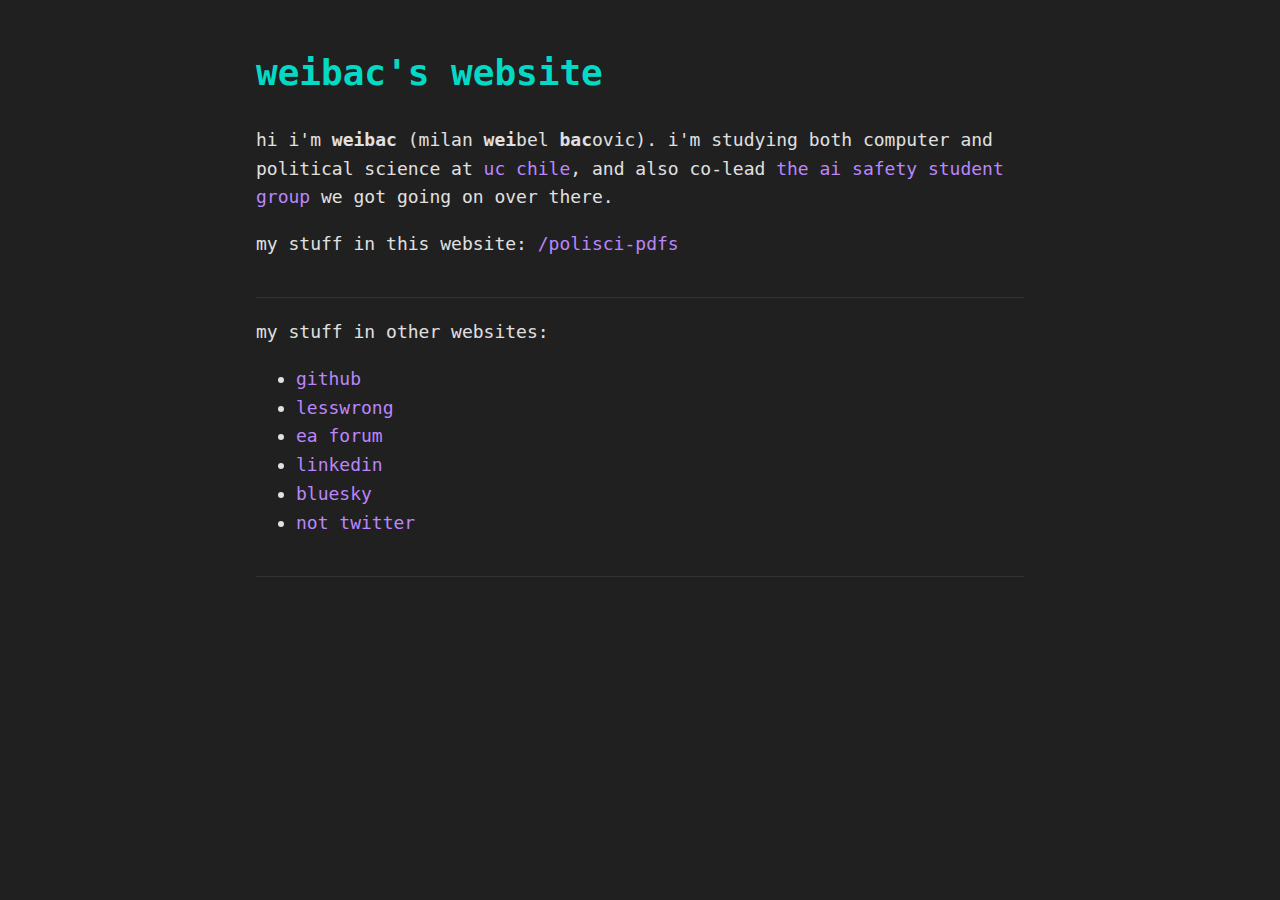
==== index.html @ 81d5bb4a "feat: 2 opengraph tags" ====
<!DOCTYPE html>
<html lang="en">

<head>
<meta charset="UTF-8">
<title>Milan Weibel Bacovic (weibac)</title>

<!-- content meta tags-->
<meta name="description" content="Milan Weibel Bacovic (weibac), computer science and political science student at UC Chile, co-leader of an AI Safety student group. Research, projects, and profile links."/>
<meta name="keywords" content="Milan Weibel Bacovic, Milan Weibel, weibac, UC Chile, AI, AI Alignment, AI Safety, Effective Altruism, lesswrong, Computer Science, Political Science"/>
<meta name="author" content="Milan Weibel"/>

<!-- open graph meta tags-->
<meta property="og:type" content="website"/>
<meta property="og:url" content="https://weibac.github.io"/>
<meta property="og:title" content="Milan Weibel Bacovic (weibac)"/>
<meta property="og:description" content="Milan Weibel Bacovic (weibac), computer science and political science student at UC Chile, co-leader of an AI Safety student group. Research, projects, and profile links."/>
<meta property="og:site_name" content="Milan Weibel Bacovic"/>
<meta property="og:locale" content="en_US"/>

<!-- Schema.org Person markup -->
<script type="application/ld+json">
{
    "@context": "https://schema.org",
    "@type": "Person",
    "name": "Milan Weibel Bacovic",
    "alternateName": "weibac",
    "url": "https://weibac.github.io",
    "sameAs": [
        "https://github.com/weibac",
        "https://www.linkedin.com/in/milan-weibel-bacovic-352027247/",
        "https://www.lesswrong.com/users/milan-w",
        "https://forum.effectivealtruism.org/users/milan-weibel",
        "https://bsky.app/profile/weibac.bsky.social"
    ],
    "affiliation": [
        {
            "@type": "Organization",
            "name": "Pontificia Universidad Católica de Chile",
            "url": "https://www.uc.cl/en"
        },
        {
            "@type": "Organization",
            "name": "AI Safety UC",
            "url": "https://aisuc.dev"
        }
    ]
}
</script>

<!-- css -->
<link href="main.css" rel="stylesheet" type="text/css"/>

</head>


<body>
<main>
<article>
<h1>weibac's website</h1>
<p>hi i'm <b>weibac</b> (milan <b>wei</b>bel <b>bac</b>ovic). i'm studying both computer and political science at <a href="https://www.uc.cl/en">uc chile</a>, and also co-lead <a href="https://aisuc.dev">the ai safety student group</a> we got going on over there.</p>

<section>
<p>my stuff in this website: <a href="/polisci-pdfs">/polisci-pdfs</a></p>
</section>

<section>
<p>my stuff in other websites:</p>
<nav>
<ul>
<li><a href=https://github.com/weibac>github</a></li>
<li><a href=https://www.lesswrong.com/users/milan-w?commentsSortBy=magic&sortedBy=top>lesswrong</a></li>
<li><a href=https://forum.effectivealtruism.org/users/milan-weibel?sortedBy=top>ea forum</a></li>
<li><a href=https://www.linkedin.com/in/milan-weibel-bacovic-352027247/?locale=en_US>linkedin</a></li>
<li><a href=https://bsky.app/profile/weibac.bsky.social>bluesky</a></li>
<li><a href=https://nitter.poast.org/mweibac>not twitter</a></li>
</ul>
</nav>
</section>

</article>
</main>
</body>

</html>
---- main.css ----
/* Dark mode styles */
:root {
  --bg-color: #202020;
  --text-color: #e0e0e0;
  --link-color: #bb86fc;
  --heading-color: #03dac6;
  --border-color: #333333;
}

body {
  background-color: var(--bg-color);
  color: var(--text-color);
  font-family: monospace;
  line-height: 1.6;
  margin: 0;
  padding: 0;
  font-size: 16px;
}

header, main, footer {
  padding: 1.25rem;
  max-width: 90%;
  width: 100%;
  margin: 0 auto;
}

h1, h2, h3 {
  color: var(--heading-color);
}

a {
  color: var(--link-color);
  text-decoration: none;
}
a:hover {
  text-decoration: underline;
}

/* Media Queries for Responsiveness */
@media screen and (min-width: 768px) {
  body {
    font-size: 18px;
  }

  header, main, footer {
    max-width: 80%;
  }

  .round-image {
    width: 30vw;
    height: 30vw;
  }
}

@media screen and (min-width: 1024px) {
  header, main, footer {
    max-width: 70%;
  }

  .round-image {
    width: 20vw;
    height: 20vw;
  }
}

@media screen and (min-width: 1200px) {
  header, main, footer {
    max-width: 60%;
  }

  .round-image {
    width: 150px;
    height: 150px;
  }
}

/* Add a subtle border to sections */
section {
  border-bottom: 1px solid var(--border-color);
  padding-bottom: 1.25rem;
  margin-bottom: 1.25rem;
}

/* Style for code blocks */
pre, code {
  background-color: #1e1e1e;
  border-radius: 0.25rem;
  padding: 0.625rem;
  overflow-x: auto;
}
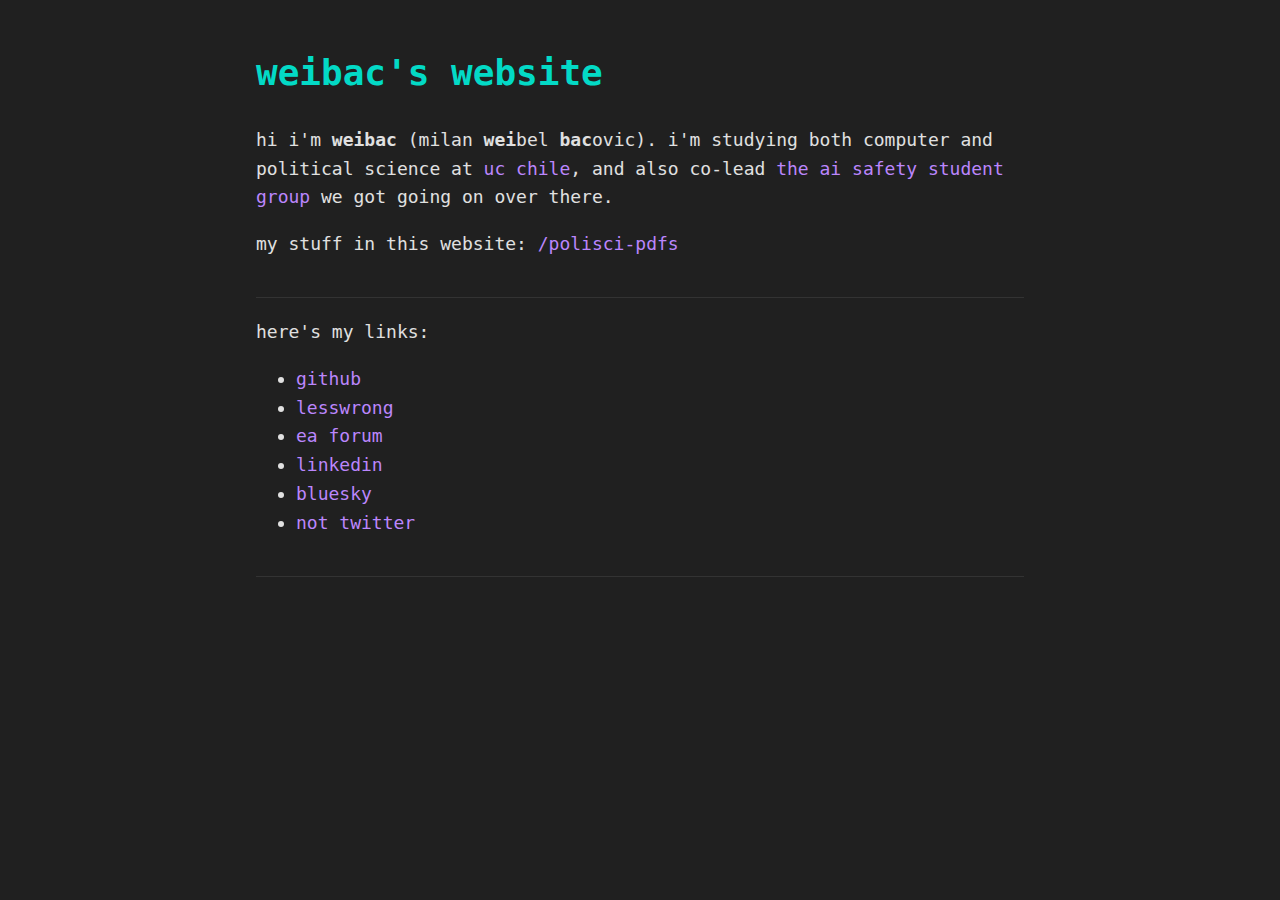
==== commit e0d95f06: "minor: rephrasing and improve semanticness" ====
--- a/index.html
+++ b/index.html
@@ -3,6 +3,7 @@
 
 <head>
 <meta charset="UTF-8">
+<meta name="viewport" content="width=device-width, initial-scale=1.0">
 <title>Milan Weibel Bacovic (weibac)</title>
 
 <!-- content meta tags-->
@@ -17,6 +18,12 @@
 <meta property="og:description" content="Milan Weibel Bacovic (weibac), computer science and political science student at UC Chile, co-leader of an AI Safety student group. Research, projects, and profile links."/>
 <meta property="og:site_name" content="Milan Weibel Bacovic"/>
 <meta property="og:locale" content="en_US"/>
+
+<!-- twitter meta tags -->
+<meta name="twitter:url" content="https://weibac.github.io"/>
+<meta name="twitter:title" content="Milan Weibel Bacovic (weibac)"/>
+<meta name="twitter:description" content="Milan Weibel Bacovic (weibac), computer science and political science student at UC Chile, co-leader of an AI Safety student group. Research, projects, and profile links."/>
+
 
 <!-- Schema.org Person markup -->
 <script type="application/ld+json">
@@ -37,14 +44,29 @@
         {
             "@type": "Organization",
             "name": "Pontificia Universidad Católica de Chile",
+            "alternateName": ["UC Chile", "PUC"],
             "url": "https://www.uc.cl/en"
         },
         {
             "@type": "Organization",
-            "name": "AI Safety UC",
+            "name":  "AI Safety Initiative @ UC Chile",
+	    "alternateName": ["AI Safety @ UC Chile", "AI Safety UC"],
             "url": "https://aisuc.dev"
         }
-    ]
+    ],
+    "knowsAbout": [
+        "Artificial Intelligence",
+        "AI Safety",
+        "Computer Science",
+        "Political Science",
+        "Effective Altruism"
+    ],
+    "alumniOf": {
+        "@type": "Organization",
+        "name": "Pontificia Universidad Católica de Chile",
+        "alternateName": ["UC Chile", "PUC"],
+        "url": "https://www.uc.cl/en"
+    }
 }
 </script>
 
@@ -61,11 +83,12 @@
 <p>hi i'm <b>weibac</b> (milan <b>wei</b>bel <b>bac</b>ovic). i'm studying both computer and political science at <a href="https://www.uc.cl/en">uc chile</a>, and also co-lead <a href="https://aisuc.dev">the ai safety student group</a> we got going on over there.</p>
 
 <section>
-<p>my stuff in this website: <a href="/polisci-pdfs">/polisci-pdfs</a></p>
-</section>
+<nav><p>my stuff in this website:
+<a href="/polisci-pdfs">/polisci-pdfs</a>
+</p></nav></section>
 
 <section>
-<p>my stuff in other websites:</p>
+<p>here's my links:</p>
 <nav>
 <ul>
 <li><a href=https://github.com/weibac>github</a></li>
--- a/main.css
+++ b/main.css
@@ -45,32 +45,17 @@
   header, main, footer {
     max-width: 80%;
   }
-
-  .round-image {
-    width: 30vw;
-    height: 30vw;
-  }
 }
 
 @media screen and (min-width: 1024px) {
   header, main, footer {
     max-width: 70%;
   }
-
-  .round-image {
-    width: 20vw;
-    height: 20vw;
-  }
 }
 
 @media screen and (min-width: 1200px) {
   header, main, footer {
     max-width: 60%;
-  }
-
-  .round-image {
-    width: 150px;
-    height: 150px;
   }
 }
 
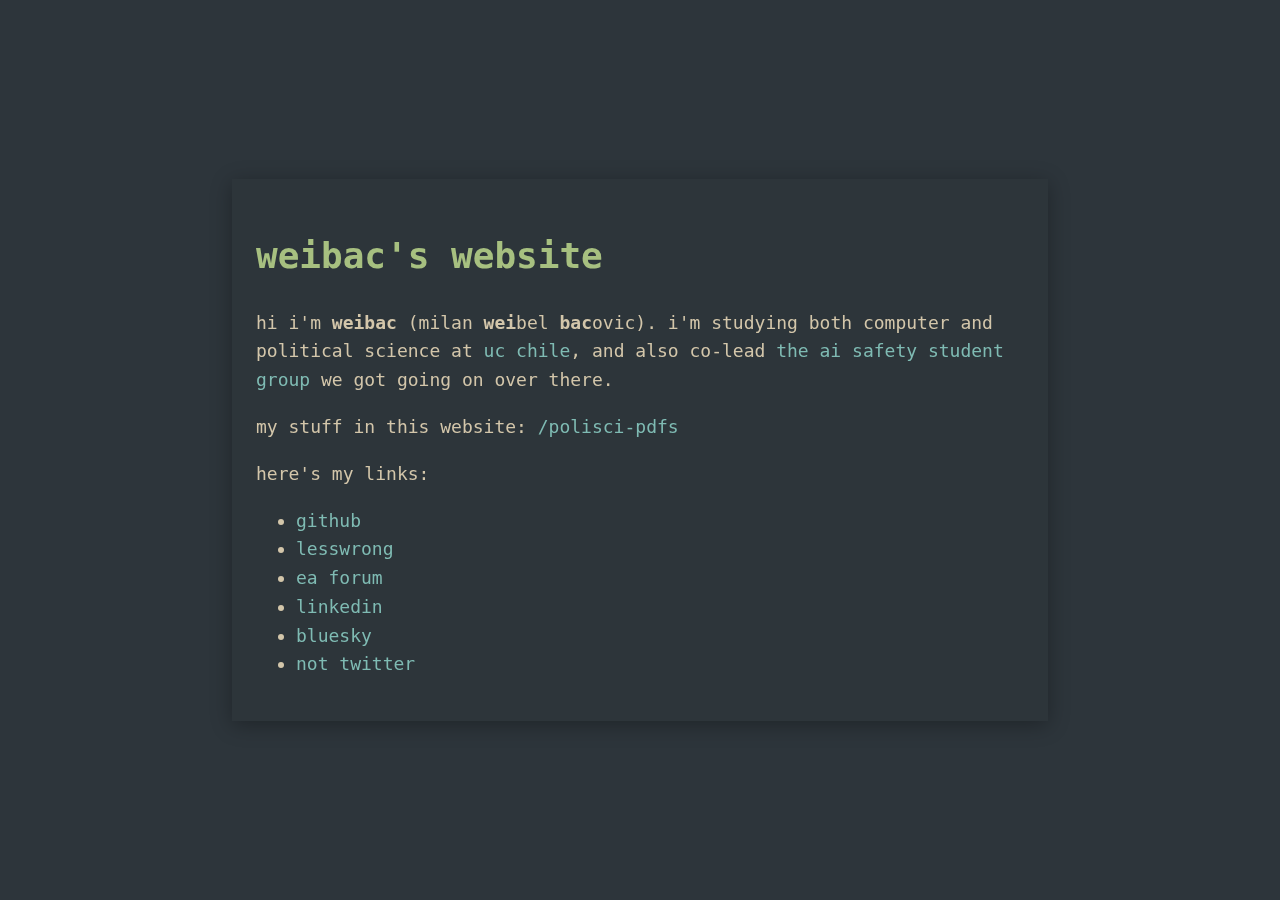
==== commit 1506f972: "feat: rice: further everforest :evergreen_tree:" ====
--- a/index.html
+++ b/index.html
@@ -77,32 +77,37 @@
 
 
 <body>
-<main>
-<article>
-<h1>weibac's website</h1>
-<p>hi i'm <b>weibac</b> (milan <b>wei</b>bel <b>bac</b>ovic). i'm studying both computer and political science at <a href="https://www.uc.cl/en">uc chile</a>, and also co-lead <a href="https://aisuc.dev">the ai safety student group</a> we got going on over there.</p>
+<div class="window-container">
+  <div class="window">
+    <main>
+      <article>
+        <h1>weibac's website</h1>
+        <p>hi i'm <b>weibac</b> (milan <b>wei</b>bel <b>bac</b>ovic). i'm studying both computer and political science at <a href="https://www.uc.cl/en">uc chile</a>, and also co-lead <a href="https://aisuc.dev">the ai safety student group</a> we got going on over there.</p>
 
-<section>
-<nav><p>my stuff in this website:
-<a href="/polisci-pdfs">/polisci-pdfs</a>
-</p></nav></section>
+        <section>
+          <nav><p>my stuff in this website:
+          <a href="/polisci-pdfs">/polisci-pdfs</a>
+          </p></nav>
+        </section>
 
-<section>
-<p>here's my links:</p>
-<nav>
-<ul>
-<li><a href=https://github.com/weibac>github</a></li>
-<li><a href=https://www.lesswrong.com/users/milan-w?commentsSortBy=magic&sortedBy=top>lesswrong</a></li>
-<li><a href=https://forum.effectivealtruism.org/users/milan-weibel?sortedBy=top>ea forum</a></li>
-<li><a href=https://www.linkedin.com/in/milan-weibel-bacovic-352027247/?locale=en_US>linkedin</a></li>
-<li><a href=https://bsky.app/profile/weibac.bsky.social>bluesky</a></li>
-<li><a href=https://nitter.poast.org/mweibac>not twitter</a></li>
-</ul>
-</nav>
-</section>
-
-</article>
-</main>
+        <section>
+          <p>here's my links:
+          <nav>
+            <ul>
+              <li><a href=https://github.com/weibac>github</a></li>
+              <li><a href=https://www.lesswrong.com/users/milan-w?commentsSortBy=magic&sortedBy=top>lesswrong</a></li>
+              <li><a href=https://forum.effectivealtruism.org/users/milan-weibel?sortedBy=top>ea forum</a></li>
+              <li><a href=https://www.linkedin.com/in/milan-weibel-bacovic-352027247/?locale=en_US>linkedin</a></li>
+              <li><a href=https://bsky.app/profile/weibac.bsky.social>bluesky</a></li>
+              <li><a href=https://nitter.poast.org/mweibac>not twitter</a></li>
+            </ul>
+          </nav>
+          </p>
+        </section>
+      </article>
+    </main>
+  </div>
+</div>
 </body>
 
 </html>
--- a/main.css
+++ b/main.css
@@ -1,10 +1,12 @@
-/* Dark mode styles */
+/* Everforest https://github.com/sainnhe/everforest */
 :root {
-  --bg-color: #202020;
-  --text-color: #e0e0e0;
-  --link-color: #bb86fc;
-  --heading-color: #03dac6;
-  --border-color: #333333;
+  --bg-color: #2D353B;
+  --text-color: #D3C6AA;
+  --link-color: #7FBBB3;
+  --heading-color: #A7C080;
+  --border-color: #4F585E;
+  --window-bg: rgba(45, 53, 59, 0.9);
+  --window-border: #4F585E;
 }
 
 body {
@@ -15,13 +17,33 @@
   margin: 0;
   padding: 0;
   font-size: 16px;
+  background-image: url('assets/fog_forest_1.png');
+  background-size: cover;
+  background-position: center;
+  background-attachment: fixed;
+  height: 100vh;
+}
+
+.window-container {
+  display: flex;
+  justify-content: center;
+  align-items: center;
+  min-height: 100vh;
+}
+
+.window {
+  background-color: var(--window-bg);
+  border: none;
+  border-radius: 0;
+  backdrop-filter: blur(8px);
+  box-shadow: 0 4px 20px rgba(0, 0, 0, 0.3);
+  width: 90%;
+  max-width: 1000px;
+  padding: 1.5rem;
 }
 
 header, main, footer {
-  padding: 1.25rem;
-  max-width: 90%;
   width: 100%;
-  margin: 0 auto;
 }
 
 h1, h2, h3 {
@@ -41,36 +63,39 @@
   body {
     font-size: 18px;
   }
-
-  header, main, footer {
-    max-width: 80%;
+  .window {
+    width: 80%;
   }
 }
 
 @media screen and (min-width: 1024px) {
-  header, main, footer {
-    max-width: 70%;
+  .window {
+    width: 70%;
   }
 }
 
 @media screen and (min-width: 1200px) {
-  header, main, footer {
-    max-width: 60%;
+  .window {
+    width: 60%;
   }
 }
 
-/* Add a subtle border to sections */
-section {
-  border-bottom: 1px solid var(--border-color);
-  padding-bottom: 1.25rem;
-  margin-bottom: 1.25rem;
+/* Mobile adjustments */
+@media screen and (max-width: 767px) {
+  .window {
+    width: 95%;
+    padding: 1rem;
+  }
+  body {
+    font-size: 15px;
+  }
+  /* Position window closer to top on mobile */
+  .window-container {
+    padding: 0;
+    align-items: flex-start;
+  }
+  /* Add some minimal top padding */
+  .window {
+    margin-top: 1.5rem;
+  }
 }
-
-/* Style for code blocks */
-pre, code {
-  background-color: #1e1e1e;
-  border-radius: 0.25rem;
-  padding: 0.625rem;
-  overflow-x: auto;
-}
-
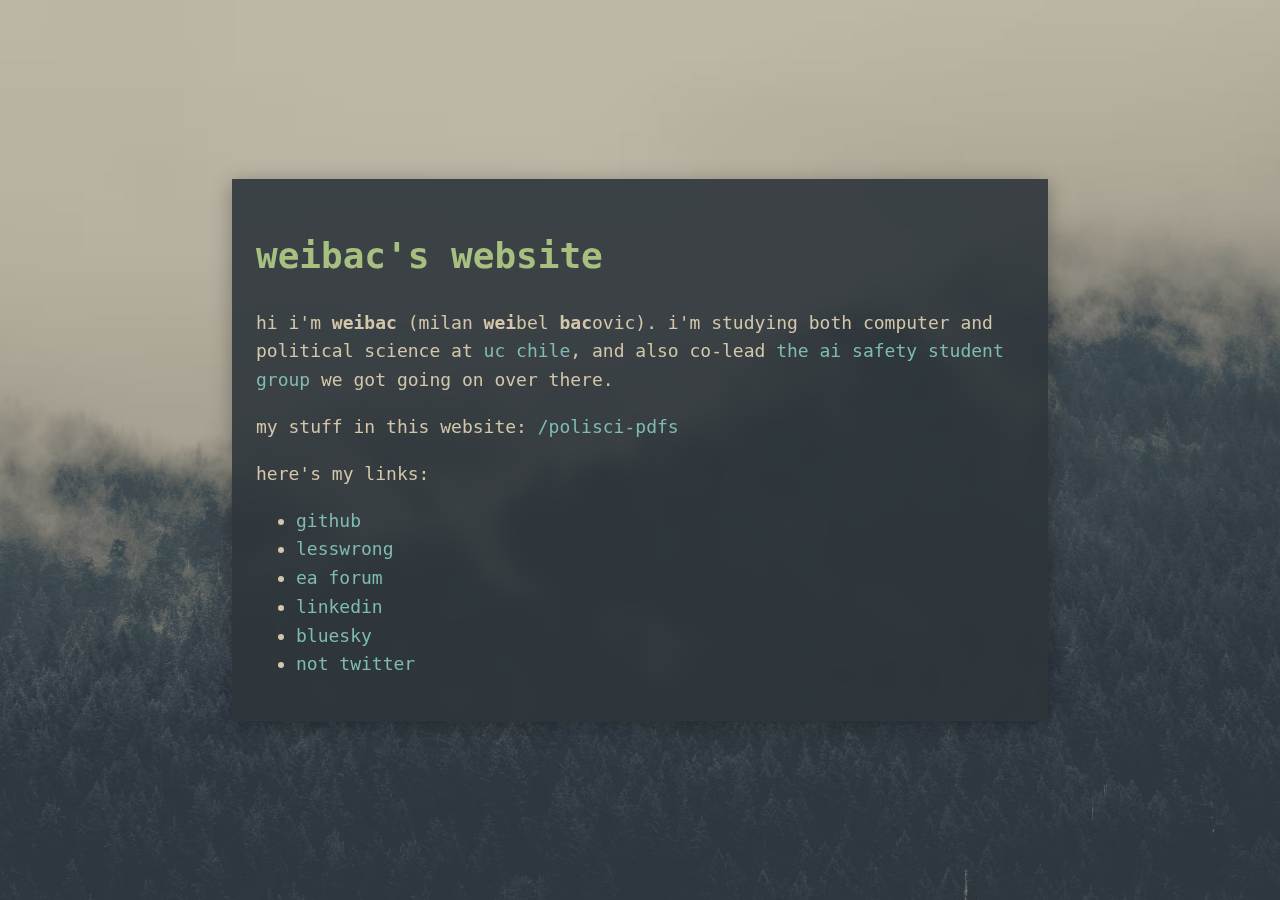
==== commit 5e487db0: "feat: favicon" ====
--- a/index.html
+++ b/index.html
@@ -5,6 +5,7 @@
 <meta charset="UTF-8">
 <meta name="viewport" content="width=device-width, initial-scale=1.0">
 <title>Milan Weibel Bacovic (weibac)</title>
+<link rel="icon" type="image/svg+xml" href="./assets/favicon-w.svg">
 
 <!-- content meta tags-->
 <meta name="description" content="Milan Weibel Bacovic (weibac), computer science and political science student at UC Chile, co-leader of an AI Safety student group. Research, projects, and profile links."/>
--- a/main.css
+++ b/main.css
@@ -9,6 +9,7 @@
   --window-border: #4F585E;
 }
 
+/* Base styles without background image */
 body {
   background-color: var(--bg-color);
   color: var(--text-color);
@@ -17,11 +18,16 @@
   margin: 0;
   padding: 0;
   font-size: 16px;
-  background-image: url('assets/fog_forest_1.png');
-  background-size: cover;
-  background-position: center;
-  background-attachment: fixed;
   height: 100vh;
+}
+/* Only load background image on larger screens */
+@media screen and (min-width: 768px) {
+  body {
+    background-image: url('assets/fog_forest_1.avif');
+    background-size: cover;
+    background-position: center;
+    background-attachment: fixed;
+  }
 }
 
 .window-container {
@@ -67,13 +73,11 @@
     width: 80%;
   }
 }
-
 @media screen and (min-width: 1024px) {
   .window {
     width: 70%;
   }
 }
-
 @media screen and (min-width: 1200px) {
   .window {
     width: 60%;
@@ -86,16 +90,14 @@
     width: 95%;
     padding: 1rem;
   }
-  body {
-    font-size: 15px;
-  }
   /* Position window closer to top on mobile */
   .window-container {
     padding: 0;
     align-items: flex-start;
   }
-  /* Add some minimal top padding */
+  /* Add some minimal top padding and remove shadow */
   .window {
-    margin-top: 1.5rem;
+    margin-top: 1rem;
+    box-shadow: none;
   }
 }
